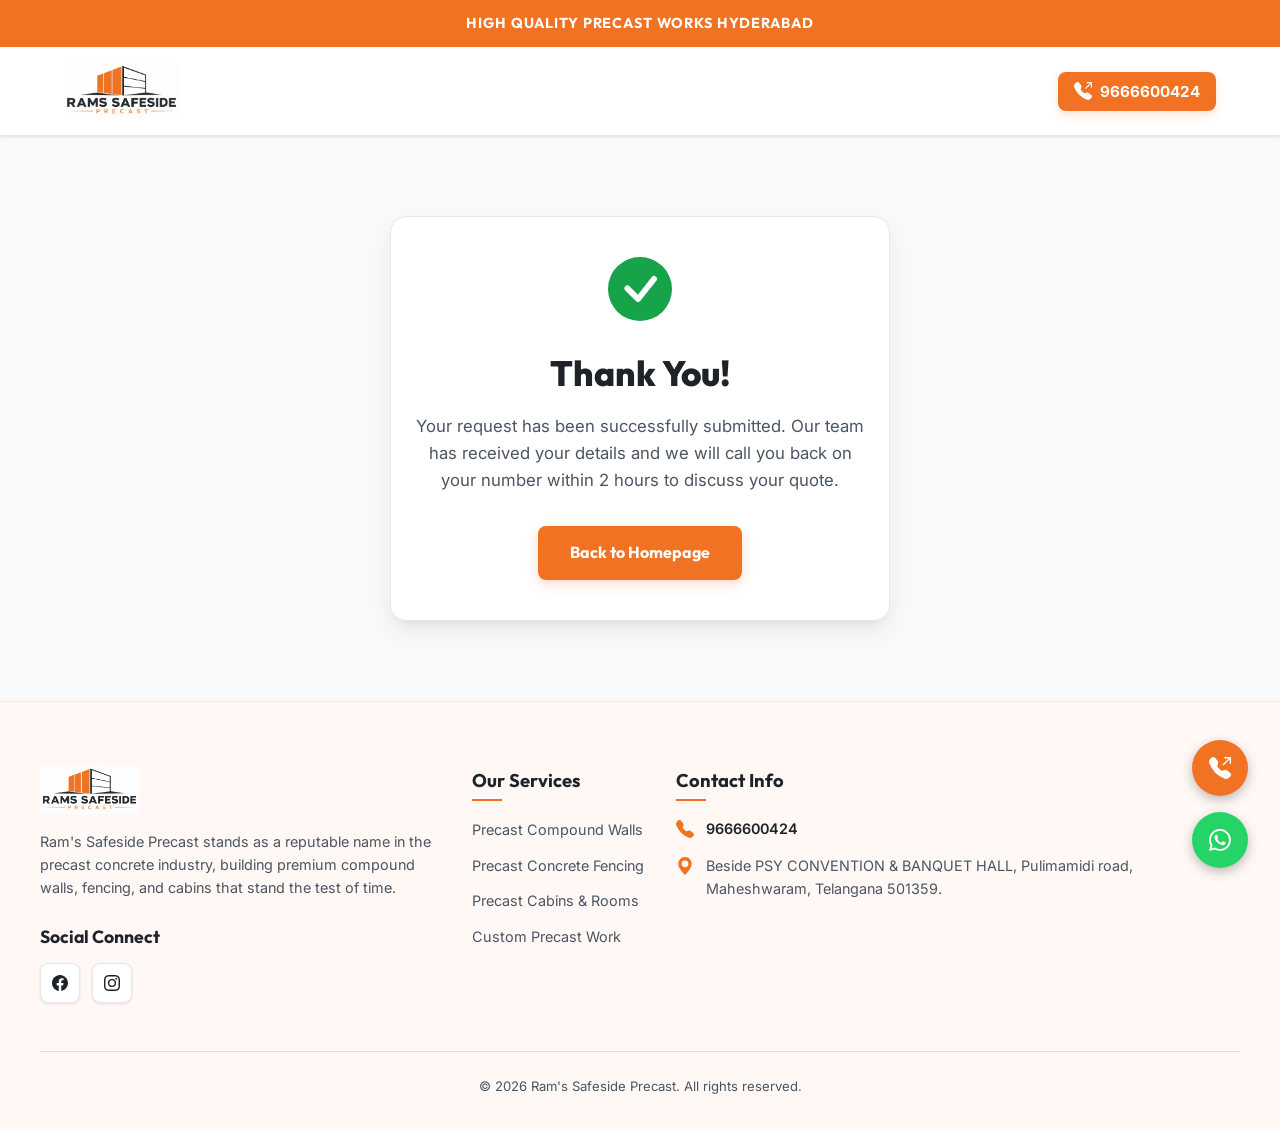
==== thank-you.html @ c6d39caa "everything perfect just some foote rsocial media icon changes" ====
<!DOCTYPE html>
<html lang="en">
<head>
    <meta charset="UTF-8">
    <meta name="viewport" content="width=device-width, initial-scale=1.0">
    <title>Thank You | Ram's Safeside Precast</title>
    <!-- Google Fonts -->
    <link rel="preconnect" href="https://fonts.googleapis.com">
    <link rel="preconnect" href="https://fonts.gstatic.com" crossorigin>
    <link href="https://fonts.googleapis.com/css2?family=Inter:wght@400;500;600;700&family=Outfit:wght@500;700;800&display=swap" rel="stylesheet">
    <!-- Favicon -->
    <link rel="icon" type="image/webp" href="rams-safeside-precast-logo.webp">
    <!-- Stylesheet -->
    <link rel="stylesheet" href="style.css">
    <style>
        .thankyou-section {
            padding: 80px 16px;
            background-color: var(--light-gray);
            display: flex;
            align-items: center;
            justify-content: center;
            min-height: calc(100vh - 120px - 340px); /* Fill space between header and footer */
        }
        .thankyou-card {
            background-color: var(--white);
            border-radius: 16px;
            padding: 40px 24px;
            box-shadow: var(--shadow-lg);
            border: 1px solid var(--border-color);
            text-align: center;
            max-width: 500px;
            width: 100%;
            animation: slideUp 0.5s cubic-bezier(0.4, 0, 0.2, 1) forwards;
        }
        @keyframes slideUp {
            from { opacity: 0; transform: translateY(20px); }
            to { opacity: 1; transform: translateY(0); }
        }
        .thankyou-icon {
            color: #16a34a;
            margin-bottom: 24px;
            display: flex;
            justify-content: center;
        }
        .thankyou-card h1 {
            font-family: var(--font-heading);
            font-size: 2.2rem;
            font-weight: 800;
            color: var(--dark-gray);
            margin-bottom: 12px;
        }
        .thankyou-card p {
            font-size: 1.05rem;
            color: var(--medium-gray);
            line-height: 1.6;
            margin-bottom: 32px;
        }
        .home-btn {
            display: inline-block;
            background-color: var(--primary-orange);
            color: var(--white);
            padding: 14px 32px;
            border-radius: 8px;
            font-weight: 700;
            font-size: 1rem;
            text-decoration: none;
            box-shadow: 0 4px 12px rgba(242, 114, 36, 0.25);
            transition: var(--transition-fast);
            font-family: var(--font-heading);
        }
        .home-btn:hover {
            background-color: var(--primary-orange-hover);
            box-shadow: 0 6px 16px rgba(242, 114, 36, 0.35);
            transform: translateY(-1px);
        }
    </style>
</head>
<body>

    <!-- 1. Thin Top Bar Section -->
    <div class="top-bar" id="top-bar">
        <span>High Quality Precast Works Hyderabad</span>
    </div>

    <!-- 2. Logo and Call Button Section -->
    <header class="main-header">
        <div class="header-container">
            <a href="index.html" class="logo-link">
                <img src="rams-safeside-precast-logo.webp" alt="Ram's Safeside Precast Logo" class="logo-img">
            </a>
            <a href="tel:+919666600424" class="call-btn-link">
                <button class="call-btn" id="header-call-btn">
                    <svg xmlns="http://www.w3.org/2000/svg" width="18" height="18" fill="currentColor" viewBox="0 0 16 16">
                        <path fill-rule="evenodd" d="M1.885.511a1.745 1.745 0 0 1 2.61.163L6.29 2.98c.329.423.445.974.315 1.494l-.547 2.19a.68.68 0 0 0 .178.643l2.457 2.457a.68.68 0 0 0 .644.178l2.189-.547a1.75 1.75 0 0 1 1.494.315l2.306 1.794c.829.645.905 1.87.163 2.611l-1.034 1.034c-.74.74-1.846 1.065-2.877.702a18.6 18.6 0 0 1-7.01-4.42 18.6 18.6 0 0 1-4.42-7.009c-.362-1.03-.037-2.137.703-2.877zM11 .5a.5.5 0 0 1 .5-.5h4a.5.5 0 0 1 .5.5v4a.5.5 0 0 1-1 0V1.707l-4.146 4.147a.5.5 0 0 1-.708-.708L14.293 1H11.5a.5.5 0 0 1-.5-.5"/>
                    </svg>
                    <span>9666600424</span>
                </button>
            </a>
        </div>
    </header>

    <!-- Thank You Section -->
    <main class="thankyou-section">
        <div class="thankyou-card">
            <div class="thankyou-icon">
                <svg xmlns="http://www.w3.org/2000/svg" width="64" height="64" fill="currentColor" viewBox="0 0 16 16">
                    <path d="M16 8A8 8 0 1 1 0 8a8 8 0 0 1 16 0m-3.97-3.03a.75.75 0 0 0-1.08.022L7.477 9.417 5.384 7.323a.75.75 0 0 0-1.06 1.06L6.97 11.03a.75.75 0 0 0 1.079-.02l3.992-4.99a.75.75 0 0 0-.01-1.05z"/>
                </svg>
            </div>
            <h1>Thank You!</h1>
            <p>Your request has been successfully submitted. Our team has received your details and we will call you back on your number within 2 hours to discuss your quote.</p>
            <a href="index.html" class="home-btn">Back to Homepage</a>
        </div>
    </main>

    <!-- 7. Footer Section -->
    <footer class="footer">
        <div class="footer-container">
            <div class="footer-info">
                <img src="rams-safeside-precast-logo.webp" alt="Ram's Safeside Precast Logo" class="footer-logo">
                <p class="company-desc">Ram's Safeside Precast stands as a reputable name in the precast concrete industry, building premium compound walls, fencing, and cabins that stand the test of time.</p>
                <div class="social-connect">
                    <h3>Social Connect</h3>
                    <div class="social-links">
                        <a href="#" aria-label="Facebook" class="social-card">
                            <svg xmlns="http://www.w3.org/2000/svg" width="16" height="16" fill="currentColor" class="bi bi-facebook" viewBox="0 0 16 16">
                                <path d="M16 8.049c0-4.446-3.582-8.05-8-8.05C3.58 0-.002 3.603-.002 8.05c0 4.017 2.926 7.347 6.75 7.951v-5.625h-2.03V8.05H6.75V6.275c0-2.017 1.195-3.131 3.022-3.131.876 0 1.791.157 1.791.157v1.98h-1.009c-.993 0-1.303.621-1.303 1.258v1.51h2.218l-.354 2.326H9.25V16c3.824-.604 6.75-3.934 6.75-7.951"/>
                            </svg>
                        </a>
                        <a href="#" aria-label="Instagram" class="social-card">
                            <svg xmlns="http://www.w3.org/2000/svg" width="16" height="16" fill="currentColor" class="bi bi-instagram" viewBox="0 0 16 16">
                                <path d="M8 0C5.829 0 5.556.01 4.703.048 3.85.088 3.269.222 2.76.42a3.9 3.9 0 0 0-1.417.923A3.9 3.9 0 0 0 .42 2.76C.222 3.268.087 3.85.048 4.7.01 5.555 0 5.827 0 8.001c0 2.172.01 2.444.048 3.297.04.852.174 1.433.372 1.942.205.526.478.972.923 1.417.444.445.89.719 1.416.923.51.198 1.09.333 1.942.372C5.555 15.99 5.827 16 8 16s2.444-.01 3.298-.048c.851-.04 1.434-.174 1.943-.372a3.9 3.9 0 0 0 1.416-.923c.445-.445.718-.891.923-1.417.197-.509.332-1.09.372-1.942C15.99 10.445 16 10.173 16 8s-.01-2.445-.048-3.299c-.04-.851-.175-1.433-.372-1.941a3.9 3.9 0 0 0-.923-1.417A3.9 3.9 0 0 0 13.24.42c-.51-.198-1.092-.333-1.943-.372C10.443.01 10.172 0 7.998 0zm-.717 1.442h.718c2.136 0 2.389.007 3.232.046.78.035 1.204.166 1.486.275.373.145.64.319.92.599s.453.546.598.92c.11.281.24.705.275 1.485.039.843.047 1.096.047 3.231s-.008 2.389-.047 3.232c-.035.78-.166 1.203-.275 1.485a2.5 2.5 0 0 1-.599.919c-.28.28-.546.453-.92.598-.28.11-.704.24-1.485.276-.843.038-1.096.047-3.232.047s-2.39-.009-3.233-.047c-.78-.036-1.203-.166-1.485-.276a2.5 2.5 0 0 1-.92-.598 2.5 2.5 0 0 1-.6-.92c-.109-.281-.24-.705-.275-1.485-.038-.843-.046-1.096-.046-3.233s.008-2.388.046-3.231c.036-.78.166-1.204.276-1.486.145-.373.319-.64.599-.92.28-.28.546-.453.92-.598.282-.11.705-.24 1.485-.276.738-.034 1.024-.044 2.515-.045zm4.988 1.328a.96.96 0 1 0 0 1.92.96.96 0 0 0 0-1.92m-4.27 1.122a4.109 4.109 0 1 0 0 8.217 4.109 4.109 0 0 0 0-8.217m0 1.441a2.667 2.667 0 1 1 0 5.334 2.667 2.667 0 0 1 0-5.334"/>
                            </svg>
                        </a>
                    </div>
                </div>
            </div>

            <div class="footer-services">
                <h3>Our Services</h3>
                <ul class="footer-services-list">
                    <li><a href="#">Precast Compound Walls</a></li>
                    <li><a href="#">Precast Concrete Fencing</a></li>
                    <li><a href="#">Precast Cabins & Rooms</a></li>
                    <li><a href="#">Custom Precast Work</a></li>
                </ul>
            </div>

            <div class="footer-contact">
                <h3>Contact Info</h3>
                <div class="contact-details">
                    <div class="contact-item">
                        <svg xmlns="http://www.w3.org/2000/svg" width="18" height="18" fill="currentColor" viewBox="0 0 16 16">
                            <path fill-rule="evenodd" d="M1.885.511a1.745 1.745 0 0 1 2.61.163L6.29 2.98c.329.423.445.974.315 1.494l-.547 2.19a.68.68 0 0 0 .178.643l2.457 2.457a.68.68 0 0 0 .644.178l2.189-.547a1.75 1.75 0 0 1 1.494.315l2.306 1.794c.829.645.905 1.87.163 2.611l-1.034 1.034c-.74.74-1.846 1.065-2.877.702a18.6 18.6 0 0 1-7.01-4.42 18.6 18.6 0 0 1-4.42-7.009c-.362-1.03-.037-2.137.703-2.877z"/>
                        </svg>
                        <a href="tel:+919666600424">9666600424</a>
                    </div>
                    <div class="contact-item">
                        <svg xmlns="http://www.w3.org/2000/svg" width="18" height="18" fill="currentColor" viewBox="0 0 16 16">
                            <path d="M8 16s6-5.686 6-10A6 6 0 0 0 2 6c0 4.314 6 10 6 10zm0-7a3 3 0 1 1 0-6 3 3 0 0 1 0 6z"/>
                        </svg>
                        <span>Beside PSY CONVENTION & BANQUET HALL, Pulimamidi road, Maheshwaram, Telangana 501359.</span>
                    </div>
                </div>
            </div>
        </div>
        <div class="footer-bottom">
            <p>&copy; 2026 Ram's Safeside Precast. All rights reserved.</p>
        </div>
    </footer>

    <!-- Floating CTA buttons -->
    <div class="floating-ctas">
        <a href="tel:+919666600424" class="floating-btn call-float" aria-label="Call Ram's Safeside Precast">
            <svg xmlns="http://www.w3.org/2000/svg" width="22" height="22" fill="currentColor" viewBox="0 0 16 16">
                <path fill-rule="evenodd" d="M1.885.511a1.745 1.745 0 0 1 2.61.163L6.29 2.98c.329.423.445.974.315 1.494l-.547 2.19a.68.68 0 0 0 .178.643l2.457 2.457a.68.68 0 0 0 .644.178l2.189-.547a1.75 1.75 0 0 1 1.494.315l2.306 1.794c.829.645.905 1.87.163 2.611l-1.034 1.034c-.74.74-1.846 1.065-2.877.702a18.6 18.6 0 0 1-7.01-4.42 18.6 18.6 0 0 1-4.42-7.009c-.362-1.03-.037-2.137.703-2.877zM11 .5a.5.5 0 0 1 .5-.5h4a.5.5 0 0 1 .5.5v4a.5.5 0 0 1-1 0V1.707l-4.146 4.147a.5.5 0 0 1-.708-.708L14.293 1H11.5a.5.5 0 0 1-.5-.5"/>
            </svg>
        </a>
        <a href="https://wa.me/919666600424" target="_blank" class="floating-btn whatsapp-float" aria-label="WhatsApp Chat">
            <svg xmlns="http://www.w3.org/2000/svg" width="22" height="22" fill="currentColor" viewBox="0 0 16 16">
                <path d="M13.601 2.326A7.85 7.85 0 0 0 7.994 0C3.627 0 .068 3.558.064 7.926c0 1.399.366 2.76 1.057 3.965L0 16l4.204-1.102a7.9 7.9 0 0 0 3.79.965h.004c4.368 0 7.926-3.558 7.93-7.93A7.9 7.9 0 0 0 13.6 2.326zM7.994 14.521a6.6 6.6 0 0 1-3.356-.92l-.24-.144-2.494.654.666-2.433-.156-.251a6.56 6.56 0 0 1-1.007-3.505c0-3.626 2.957-6.584 6.591-6.584a6.56 6.56 0 0 1 4.66 1.931 6.56 6.56 0 0 1 1.928 4.66c-.004 3.639-2.961 6.592-6.592 6.592m3.615-4.934c-.197-.099-1.17-.578-1.353-.646-.182-.065-.315-.099-.445.099-.133.197-.513.646-.627.775-.114.133-.232.148-.43.05-.197-.1-.836-.308-1.592-.985-.59-.525-.985-1.175-1.103-1.372-.114-.198-.011-.304.088-.403.087-.088.197-.232.296-.346.1-.114.133-.198.198-.33.065-.134.034-.248-.015-.347-.05-.099-.445-1.076-.612-1.47-.16-.389-.323-.335-.445-.34-.114-.007-.247-.007-.38-.007a.73.73 0 0 0-.529.247c-.182.198-.691.677-.691 1.654s.71 1.916.81 2.049c.098.133 1.394 2.132 3.383 2.992.47.205.84.326 1.129.418.475.152.904.129 1.246.08.38-.058 1.171-.48 1.338-.943.164-.464.164-.86.114-.943-.049-.084-.182-.133-.38-.232"/>
            </svg>
        </a>
    </div>

</body>
</html>
---- style.css ----
/* Core Design System Variables */
:root {
    --primary-orange: #f27224;
    --primary-orange-hover: #d85c13;
    --primary-orange-light: #fef1e8;
    --dark-gray: #1e2229;
    --medium-gray: #4b5563;
    --light-gray: #f8f9fa;
    --border-color: #e5e7eb;
    --white: #ffffff;
    
    --font-heading: 'Outfit', 'Inter', sans-serif;
    --font-body: 'Inter', sans-serif;
    
    --shadow-sm: 0 1px 3px rgba(0,0,0,0.1);
    --shadow-md: 0 4px 6px -1px rgba(0,0,0,0.08), 0 2px 4px -1px rgba(0,0,0,0.04);
    --shadow-lg: 0 10px 25px -5px rgba(0,0,0,0.1), 0 8px 10px -6px rgba(0,0,0,0.05);
    
    --transition-fast: 0.2s cubic-bezier(0.4, 0, 0.2, 1);
    --transition-slow: 0.4s cubic-bezier(0.4, 0, 0.2, 1);
}

/* Reset and Base Styles */
* {
    margin: 0;
    padding: 0;
    box-sizing: border-box;
    -webkit-tap-highlight-color: transparent;
}

body {
    font-family: var(--font-body);
    color: var(--dark-gray);
    background-color: var(--white);
    line-height: 1.6;
    overflow-x: hidden;
}

img {
    max-width: 100%;
    display: block;
}

button {
    font-family: var(--font-body);
    cursor: pointer;
    border: none;
    outline: none;
    background: none;
}

input {
    font-family: var(--font-body);
    outline: none;
}

/* 1. Thin Top Bar Section */
.top-bar {
    background-color: var(--primary-orange);
    color: var(--white);
    text-align: center;
    padding: 10px 15px;
    font-size: 0.85rem;
    font-weight: 700;
    letter-spacing: 0.06em;
    text-transform: uppercase;
    font-family: var(--font-heading);
    box-shadow: 0 2px 4px rgba(0,0,0,0.05);
    position: relative;
    z-index: 10;
}

/* 2. Logo and Call Button Section */
.main-header {
    background-color: var(--white);
    position: sticky;
    top: 0;
    z-index: 100;
    box-shadow: var(--shadow-sm);
    border-bottom: 1px solid var(--border-color);
}

.header-container {
    max-width: 1200px;
    margin: 0 auto;
    padding: 12px 16px;
    display: flex;
    justify-content: space-between;
    align-items: center;
}

.logo-img {
    height: 48px;
    width: auto;
    object-fit: contain;
}

.call-btn-link {
    text-decoration: none;
}

.call-btn {
    background-color: var(--primary-orange);
    color: var(--white);
    display: flex;
    align-items: center;
    gap: 8px;
    padding: 10px 16px;
    border-radius: 8px;
    font-weight: 700;
    font-size: 0.95rem;
    box-shadow: 0 4px 10px rgba(242, 114, 36, 0.2);
    transition: var(--transition-fast);
}

.call-btn svg {
    transition: transform var(--transition-fast);
}

.call-btn:hover {
    background-color: var(--primary-orange-hover);
    box-shadow: 0 6px 14px rgba(242, 114, 36, 0.3);
}

.call-btn:hover svg {
    transform: rotate(15deg) scale(1.1);
}

/* Hero Section */
.hero-section {
    padding: 16px;
    background-color: var(--light-gray);
}

.hero-container {
    max-width: 1200px;
    margin: 0 auto;
    display: flex;
    flex-direction: column;
    gap: 20px;
}

/* 4. Rotating Image Carousel Section */
.carousel-container {
    position: relative;
    width: 100%;
    height: 280px;
    border-radius: 12px;
    overflow: hidden;
    box-shadow: var(--shadow-md);
}

.carousel-slides {
    width: 100%;
    height: 100%;
    position: relative;
}

.carousel-slide {
    position: absolute;
    top: 0;
    left: 0;
    width: 100%;
    height: 100%;
    object-fit: cover;
    opacity: 0;
    z-index: 1;
    transition: opacity 1.5s cubic-bezier(0.4, 0, 0.2, 1);
}

.carousel-slide.active {
    opacity: 1;
    z-index: 2;
}

.carousel-overlay {
    position: absolute;
    bottom: 0;
    left: 0;
    width: 100%;
    padding: 24px 16px 16px 16px;
    background: linear-gradient(transparent, rgba(0, 0, 0, 0.75));
    color: var(--white);
    z-index: 3;
    display: flex;
    flex-direction: column;
    justify-content: flex-end;
}

.carousel-overlay h1 {
    font-family: var(--font-heading);
    font-size: 1.6rem;
    font-weight: 800;
    line-height: 1.2;
    margin-bottom: 4px;
}

.carousel-overlay p {
    font-size: 0.9rem;
    opacity: 0.9;
    font-weight: 500;
}

/* 3. Lead Form Card */
.form-container {
    width: 100%;
}

.form-card {
    background-color: var(--white);
    border-radius: 12px;
    padding: 24px 20px;
    box-shadow: var(--shadow-md);
    border: 1px solid var(--border-color);
    position: relative;
    overflow: hidden;
}

.form-card h2 {
    font-family: var(--font-heading);
    font-size: 1.4rem;
    color: var(--dark-gray);
    margin-bottom: 4px;
    font-weight: 700;
}

.form-subtitle {
    font-size: 0.88rem;
    color: var(--medium-gray);
    margin-bottom: 20px;
}

.form-group {
    margin-bottom: 16px;
}

.form-group label {
    display: block;
    font-size: 0.85rem;
    font-weight: 600;
    margin-bottom: 6px;
    color: var(--dark-gray);
}

.form-group input[type="text"] {
    width: 100%;
    padding: 12px 14px;
    border: 1px solid #d1d5db;
    border-radius: 8px;
    font-size: 0.95rem;
    transition: var(--transition-fast);
    color: var(--dark-gray);
}

.phone-input-wrapper {
    display: flex;
    align-items: center;
    border: 1px solid #d1d5db;
    border-radius: 8px;
    overflow: hidden;
    background-color: var(--white);
    transition: var(--transition-fast);
}

.country-code {
    background-color: #f3f4f6;
    padding: 12px 14px;
    font-size: 0.95rem;
    color: var(--medium-gray);
    font-weight: 600;
    border-right: 1px solid #d1d5db;
}

.phone-input-wrapper input[type="tel"] {
    flex: 1;
    padding: 12px 14px;
    border: none;
    font-size: 0.95rem;
    color: var(--dark-gray);
    background: transparent;
}

.form-group input[type="text"]:focus {
    border-color: var(--primary-orange);
    box-shadow: 0 0 0 3px rgba(242, 114, 36, 0.15);
}

.phone-input-wrapper:focus-within {
    border-color: var(--primary-orange);
    box-shadow: 0 0 0 3px rgba(242, 114, 36, 0.15);
}

.error-msg {
    color: #dc2626;
    font-size: 0.8rem;
    margin-top: 4px;
    display: none;
    font-weight: 500;
}

.submit-btn {
    width: 100%;
    background-color: var(--primary-orange);
    color: var(--white);
    padding: 14px;
    border-radius: 8px;
    font-weight: 700;
    font-size: 1rem;
    margin-top: 8px;
    box-shadow: 0 4px 12px rgba(242, 114, 36, 0.25);
    transition: var(--transition-fast);
    font-family: var(--font-heading);
}

.submit-btn:hover {
    background-color: var(--primary-orange-hover);
    box-shadow: 0 6px 16px rgba(242, 114, 36, 0.35);
}

/* Success Card Inside Form */
.success-card {
    display: none;
    text-align: center;
    padding: 16px 0 8px 0;
    animation: fadeIn var(--transition-slow) forwards;
}

@keyframes fadeIn {
    from { opacity: 0; transform: translateY(10px); }
    to { opacity: 1; transform: translateY(0); }
}

.success-icon {
    color: #16a34a;
    margin-bottom: 16px;
    display: flex;
    justify-content: center;
}

.success-card h3 {
    font-family: var(--font-heading);
    font-size: 1.4rem;
    color: var(--dark-gray);
    margin-bottom: 8px;
    font-weight: 700;
}

.success-card p {
    font-size: 0.95rem;
    color: var(--medium-gray);
    margin-bottom: 24px;
}

.reset-btn {
    background-color: #f3f4f6;
    color: var(--dark-gray);
    padding: 10px 20px;
    border-radius: 8px;
    font-weight: 600;
    font-size: 0.88rem;
    transition: var(--transition-fast);
}

.reset-btn:hover {
    background-color: #e5e7eb;
}

/* 5. Services Section */
.services-section {
    padding: 48px 16px;
    max-width: 1200px;
    margin: 0 auto;
}

.section-badge {
    text-align: center;
    color: var(--primary-orange);
    font-weight: 800;
    font-size: 0.8rem;
    letter-spacing: 0.15em;
    margin-bottom: 6px;
    font-family: var(--font-heading);
}

.section-title {
    text-align: center;
    font-family: var(--font-heading);
    font-size: 1.8rem;
    font-weight: 800;
    color: var(--dark-gray);
    margin-bottom: 8px;
}

.section-subtitle {
    text-align: center;
    color: var(--medium-gray);
    font-size: 0.95rem;
    max-width: 600px;
    margin: 0 auto 36px auto;
}

.services-grid {
    display: grid;
    grid-template-columns: 1fr;
    gap: 24px;
}

.service-card {
    background-color: var(--white);
    border-radius: 12px;
    border: 1px solid var(--border-color);
    box-shadow: var(--shadow-sm);
    overflow: hidden;
    display: flex;
    flex-direction: column;
    transition: transform var(--transition-slow), box-shadow var(--transition-slow);
}

.service-card:hover {
    transform: translateY(-5px);
    box-shadow: var(--shadow-lg);
}

.service-image-container {
    width: 100%;
    height: 200px;
    overflow: hidden;
}

.service-image {
    width: 100%;
    height: 100%;
    object-fit: cover;
    transition: transform 0.6s ease;
}

.service-card:hover .service-image {
    transform: scale(1.06);
}

.service-content {
    padding: 24px;
    position: relative;
}

.service-badge-icon {
    position: absolute;
    top: -28px;
    left: 20px;
    z-index: 5;
}

.badge-shape {
    width: 54px;
    height: 54px;
    border-radius: 50% 50% 0 50%;
    background-color: var(--primary-orange);
    transform: rotate(-45deg);
    display: flex;
    align-items: center;
    justify-content: center;
    box-shadow: 0 4px 10px rgba(242, 114, 36, 0.35);
}

.badge-shape svg {
    color: var(--white);
    transform: rotate(45deg);
}

.service-card-title {
    font-family: var(--font-heading);
    font-size: 1.15rem;
    font-weight: 700;
    color: var(--dark-gray);
    margin-top: 8px;
    margin-bottom: 8px;
}

.service-description {
    color: var(--medium-gray);
    font-size: 0.9rem;
    line-height: 1.5;
}

/* 6. Service Areas Section */
.areas-section {
    padding: 16px 16px 48px 16px;
    background-color: var(--light-gray);
}

.areas-card-bg {
    max-width: 1200px;
    margin: 0 auto;
    background-color: var(--white);
    border-radius: 12px;
    padding: 32px 20px;
    box-shadow: var(--shadow-md);
    border: 1px solid var(--border-color);
}

.areas-container {
    max-width: 800px;
    margin: 0 auto;
}

.areas-list-title {
    font-family: var(--font-heading);
    font-size: 1.1rem;
    font-weight: 700;
    color: var(--dark-gray);
    margin-bottom: 16px;
    text-align: center;
    position: relative;
    padding-bottom: 8px;
}

.areas-list-title::after {
    content: '';
    position: absolute;
    bottom: 0;
    left: 50%;
    transform: translateX(-50%);
    width: 40px;
    height: 3px;
    background-color: var(--primary-orange);
    border-radius: 2px;
}

.areas-grid {
    display: grid;
    grid-template-columns: 1fr 1fr;
    gap: 12px;
    margin-bottom: 24px;
}

.area-item {
    display: flex;
    align-items: center;
    gap: 8px;
    font-size: 0.92rem;
    font-weight: 500;
    color: var(--dark-gray);
    padding: 6px 0;
}

.area-item .bullet {
    width: 6px;
    height: 6px;
    border-radius: 50%;
    background-color: var(--primary-orange);
    flex-shrink: 0;
}

.surroundings-note {
    background-color: var(--light-gray);
    border-left: 4px solid var(--primary-orange);
    padding: 16px;
    border-radius: 0 8px 8px 0;
    font-size: 0.9rem;
    color: var(--medium-gray);
    line-height: 1.5;
}

.surroundings-note strong {
    color: var(--dark-gray);
}

/* 7. Footer Section */
.footer {
    background-color: #fff8f5;
    color: var(--dark-gray);
    padding: 64px 16px 32px 16px;
    border-top: 1px solid #f6e6dc;
}

.footer-container {
    max-width: 1200px;
    margin: 0 auto;
    display: flex;
    flex-direction: column;
    gap: 32px;
}

.footer-info {
    max-width: 400px;
}

.footer-logo {
    height: 48px;
    width: auto;
    object-fit: contain;
    margin-bottom: 16px;
}

.company-desc {
    font-size: 0.9rem;
    color: var(--medium-gray);
    line-height: 1.6;
    margin-bottom: 24px;
}

/* Social Connect */
.social-connect h3 {
    font-family: var(--font-heading);
    font-size: 1.1rem;
    font-weight: 700;
    color: var(--dark-gray);
    margin-bottom: 12px;
}

.social-links {
    display: flex;
    gap: 12px;
}

.social-card {
    display: flex;
    align-items: center;
    justify-content: center;
    width: 40px;
    height: 40px;
    background-color: var(--white);
    border: 1px solid var(--border-color);
    border-radius: 8px;
    box-shadow: var(--shadow-sm);
    color: var(--dark-gray);
    transition: var(--transition-fast);
    text-decoration: none;
}

.social-card:hover {
    color: var(--primary-orange);
    border-color: var(--primary-orange);
    transform: translateY(-2px);
    box-shadow: var(--shadow-md);
}

/* Footer Services */
.footer-services h3,
.footer-contact h3 {
    font-family: var(--font-heading);
    font-size: 1.15rem;
    color: var(--dark-gray);
    margin-bottom: 16px;
    position: relative;
    display: inline-block;
}

.footer-services h3::after,
.footer-contact h3::after {
    content: '';
    display: block;
    width: 30px;
    height: 2px;
    background-color: var(--primary-orange);
    margin-top: 4px;
}

.footer-services-list {
    list-style: none;
    display: flex;
    flex-direction: column;
    gap: 10px;
}

.footer-services-list a {
    color: var(--medium-gray);
    text-decoration: none;
    font-size: 0.9rem;
    transition: var(--transition-fast);
    display: inline-block;
}

.footer-services-list a:hover {
    color: var(--primary-orange);
    transform: translateX(4px);
}

.contact-details {
    display: flex;
    flex-direction: column;
    gap: 14px;
}

.contact-item {
    display: flex;
    align-items: flex-start;
    gap: 12px;
    font-size: 0.9rem;
    color: var(--medium-gray);
}

.contact-item svg {
    color: var(--primary-orange);
    flex-shrink: 0;
    margin-top: 3px;
}

.contact-item a {
    color: var(--dark-gray);
    text-decoration: none;
    font-weight: 600;
    transition: var(--transition-fast);
}

.contact-item a:hover {
    color: var(--primary-orange);
}

.footer-bottom {
    max-width: 1200px;
    margin: 48px auto 0 auto;
    padding-top: 24px;
    border-top: 1px solid #ebdcd0;
    text-align: center;
    font-size: 0.82rem;
    color: var(--medium-gray);
}

/* 8. Floating CTA buttons (Bottom Right) */
.floating-ctas {
    position: fixed;
    bottom: 24px;
    right: 20px;
    display: flex;
    flex-direction: column;
    gap: 12px;
    z-index: 999;
}

.floating-btn {
    width: 50px;
    height: 50px;
    border-radius: 50%;
    display: flex;
    align-items: center;
    justify-content: center;
    color: var(--white);
    box-shadow: 0 4px 12px rgba(0,0,0,0.25);
    transition: var(--transition-fast);
    text-decoration: none;
}

.call-float {
    background-color: var(--primary-orange);
    animation: pulse-orange 2s infinite;
}

.call-float:hover {
    background-color: var(--primary-orange-hover);
    transform: scale(1.1);
}

.whatsapp-float {
    background-color: #25D366;
    animation: pulse-green 2s infinite;
}

.whatsapp-float:hover {
    background-color: #20ba59;
    transform: scale(1.1);
}

@keyframes pulse-orange {
    0% { box-shadow: 0 0 0 0 rgba(242, 114, 36, 0.5); }
    70% { box-shadow: 0 0 0 10px rgba(242, 114, 36, 0); }
    100% { box-shadow: 0 0 0 0 rgba(242, 114, 36, 0); }
}

@keyframes pulse-green {
    0% { box-shadow: 0 0 0 0 rgba(37, 211, 102, 0.5); }
    70% { box-shadow: 0 0 0 10px rgba(37, 211, 102, 0); }
    100% { box-shadow: 0 0 0 0 rgba(37, 211, 102, 0); }
}

/* Breakpoints & Responsive Adaptations (Mobile First design) */

/* Tiny Mobile screens */
@media (max-width: 350px) {
    .call-btn span {
        display: none;
    }
    .call-btn {
        padding: 10px;
    }
    .carousel-container {
        height: 220px;
    }
    .carousel-overlay h1 {
        font-size: 1.3rem;
    }
    .areas-grid {
        grid-template-columns: 1fr;
    }
}

/* Tablets (landscape / min-width: 768px) */
@media (min-width: 768px) {
    .top-bar {
        font-size: 0.9rem;
        padding: 12px 20px;
    }
    
    .header-container {
        padding: 16px 24px;
    }
    
    .logo-img {
        height: 56px;
    }
    
    .hero-section {
        padding: 32px 24px;
    }
    
    .hero-container {
        flex-direction: row;
        align-items: stretch;
        gap: 24px;
    }
    
    .carousel-container {
        flex: 1.2;
        height: auto;
        min-height: 420px;
    }
    
    .carousel-overlay h1 {
        font-size: 2.2rem;
    }
    
    .carousel-overlay p {
        font-size: 1.05rem;
    }
    
    .form-container {
        flex: 0.8;
    }
    
    .form-card {
        height: 100%;
        display: flex;
        flex-direction: column;
        justify-content: center;
        padding: 32px 24px;
    }

    .services-section {
        padding: 64px 24px;
    }
    
    .section-title {
        font-size: 2.2rem;
    }
    
    .services-grid {
        grid-template-columns: 1fr 1fr;
        gap: 32px;
    }
    
    .areas-section {
        padding: 32px 24px 64px 24px;
    }
    
    .areas-card-bg {
        padding: 48px 40px;
    }
    
    .areas-grid {
        grid-template-columns: 1fr 1fr 1fr;
        gap: 16px;
    }
    
    .footer {
        padding: 64px 24px 32px 24px;
    }
    
    .footer-container {
        flex-direction: row;
        justify-content: space-between;
    }
    
    .footer-info {
        flex: 1.2;
    }
    
    .footer-contact {
        flex: 1;
    }
}

/* Desktop layout (min-width: 1024px) */
@media (min-width: 1024px) {
    .services-grid {
        grid-template-columns: 1fr 1fr 1fr 1fr;
        gap: 24px;
    }
    
    .hero-container {
        gap: 32px;
    }
    
    .carousel-container {
        flex: 1.3;
    }
    
    .form-container {
        flex: 0.7;
    }
    
    .floating-ctas {
        bottom: 32px;
        right: 32px;
        gap: 16px;
    }
    
    .floating-btn {
        width: 56px;
        height: 56px;
    }
}
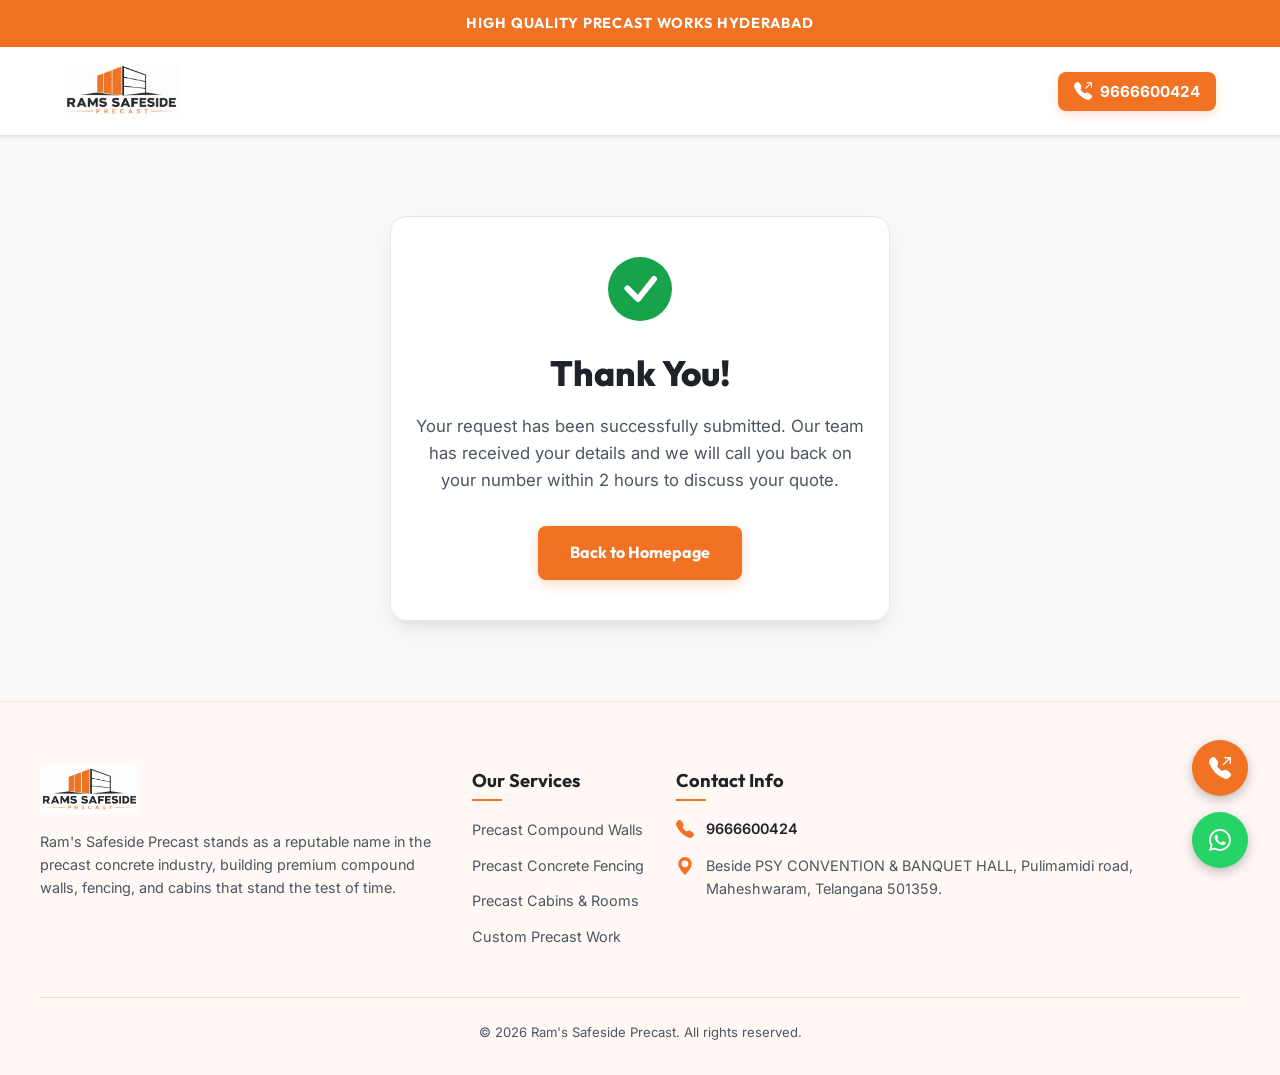
==== commit f9e048b1: "perfect everything clear. footer fixed. sheets working." ====
--- a/thank-you.html
+++ b/thank-you.html
@@ -1,5 +1,6 @@
 <!DOCTYPE html>
 <html lang="en">
+
 <head>
     <meta charset="UTF-8">
     <meta name="viewport" content="width=device-width, initial-scale=1.0">
@@ -7,7 +8,9 @@
     <!-- Google Fonts -->
     <link rel="preconnect" href="https://fonts.googleapis.com">
     <link rel="preconnect" href="https://fonts.gstatic.com" crossorigin>
-    <link href="https://fonts.googleapis.com/css2?family=Inter:wght@400;500;600;700&family=Outfit:wght@500;700;800&display=swap" rel="stylesheet">
+    <link
+        href="https://fonts.googleapis.com/css2?family=Inter:wght@400;500;600;700&family=Outfit:wght@500;700;800&display=swap"
+        rel="stylesheet">
     <!-- Favicon -->
     <link rel="icon" type="image/webp" href="rams-safeside-precast-logo.webp">
     <!-- Stylesheet -->
@@ -19,8 +22,10 @@
             display: flex;
             align-items: center;
             justify-content: center;
-            min-height: calc(100vh - 120px - 340px); /* Fill space between header and footer */
-        }
+            min-height: calc(100vh - 120px - 340px);
+            /* Fill space between header and footer */
+        }
+
         .thankyou-card {
             background-color: var(--white);
             border-radius: 16px;
@@ -32,16 +37,26 @@
             width: 100%;
             animation: slideUp 0.5s cubic-bezier(0.4, 0, 0.2, 1) forwards;
         }
+
         @keyframes slideUp {
-            from { opacity: 0; transform: translateY(20px); }
-            to { opacity: 1; transform: translateY(0); }
-        }
+            from {
+                opacity: 0;
+                transform: translateY(20px);
+            }
+
+            to {
+                opacity: 1;
+                transform: translateY(0);
+            }
+        }
+
         .thankyou-icon {
             color: #16a34a;
             margin-bottom: 24px;
             display: flex;
             justify-content: center;
         }
+
         .thankyou-card h1 {
             font-family: var(--font-heading);
             font-size: 2.2rem;
@@ -49,12 +64,14 @@
             color: var(--dark-gray);
             margin-bottom: 12px;
         }
+
         .thankyou-card p {
             font-size: 1.05rem;
             color: var(--medium-gray);
             line-height: 1.6;
             margin-bottom: 32px;
         }
+
         .home-btn {
             display: inline-block;
             background-color: var(--primary-orange);
@@ -68,6 +85,7 @@
             transition: var(--transition-fast);
             font-family: var(--font-heading);
         }
+
         .home-btn:hover {
             background-color: var(--primary-orange-hover);
             box-shadow: 0 6px 16px rgba(242, 114, 36, 0.35);
@@ -75,6 +93,7 @@
         }
     </style>
 </head>
+
 <body>
 
     <!-- 1. Thin Top Bar Section -->
@@ -90,8 +109,10 @@
             </a>
             <a href="tel:+919666600424" class="call-btn-link">
                 <button class="call-btn" id="header-call-btn">
-                    <svg xmlns="http://www.w3.org/2000/svg" width="18" height="18" fill="currentColor" viewBox="0 0 16 16">
-                        <path fill-rule="evenodd" d="M1.885.511a1.745 1.745 0 0 1 2.61.163L6.29 2.98c.329.423.445.974.315 1.494l-.547 2.19a.68.68 0 0 0 .178.643l2.457 2.457a.68.68 0 0 0 .644.178l2.189-.547a1.75 1.75 0 0 1 1.494.315l2.306 1.794c.829.645.905 1.87.163 2.611l-1.034 1.034c-.74.74-1.846 1.065-2.877.702a18.6 18.6 0 0 1-7.01-4.42 18.6 18.6 0 0 1-4.42-7.009c-.362-1.03-.037-2.137.703-2.877zM11 .5a.5.5 0 0 1 .5-.5h4a.5.5 0 0 1 .5.5v4a.5.5 0 0 1-1 0V1.707l-4.146 4.147a.5.5 0 0 1-.708-.708L14.293 1H11.5a.5.5 0 0 1-.5-.5"/>
+                    <svg xmlns="http://www.w3.org/2000/svg" width="18" height="18" fill="currentColor"
+                        viewBox="0 0 16 16">
+                        <path fill-rule="evenodd"
+                            d="M1.885.511a1.745 1.745 0 0 1 2.61.163L6.29 2.98c.329.423.445.974.315 1.494l-.547 2.19a.68.68 0 0 0 .178.643l2.457 2.457a.68.68 0 0 0 .644.178l2.189-.547a1.75 1.75 0 0 1 1.494.315l2.306 1.794c.829.645.905 1.87.163 2.611l-1.034 1.034c-.74.74-1.846 1.065-2.877.702a18.6 18.6 0 0 1-7.01-4.42 18.6 18.6 0 0 1-4.42-7.009c-.362-1.03-.037-2.137.703-2.877zM11 .5a.5.5 0 0 1 .5-.5h4a.5.5 0 0 1 .5.5v4a.5.5 0 0 1-1 0V1.707l-4.146 4.147a.5.5 0 0 1-.708-.708L14.293 1H11.5a.5.5 0 0 1-.5-.5" />
                     </svg>
                     <span>9666600424</span>
                 </button>
@@ -104,11 +125,13 @@
         <div class="thankyou-card">
             <div class="thankyou-icon">
                 <svg xmlns="http://www.w3.org/2000/svg" width="64" height="64" fill="currentColor" viewBox="0 0 16 16">
-                    <path d="M16 8A8 8 0 1 1 0 8a8 8 0 0 1 16 0m-3.97-3.03a.75.75 0 0 0-1.08.022L7.477 9.417 5.384 7.323a.75.75 0 0 0-1.06 1.06L6.97 11.03a.75.75 0 0 0 1.079-.02l3.992-4.99a.75.75 0 0 0-.01-1.05z"/>
+                    <path
+                        d="M16 8A8 8 0 1 1 0 8a8 8 0 0 1 16 0m-3.97-3.03a.75.75 0 0 0-1.08.022L7.477 9.417 5.384 7.323a.75.75 0 0 0-1.06 1.06L6.97 11.03a.75.75 0 0 0 1.079-.02l3.992-4.99a.75.75 0 0 0-.01-1.05z" />
                 </svg>
             </div>
             <h1>Thank You!</h1>
-            <p>Your request has been successfully submitted. Our team has received your details and we will call you back on your number within 2 hours to discuss your quote.</p>
+            <p>Your request has been successfully submitted. Our team has received your details and we will call you
+                back on your number within 2 hours to discuss your quote.</p>
             <a href="index.html" class="home-btn">Back to Homepage</a>
         </div>
     </main>
@@ -118,22 +141,9 @@
         <div class="footer-container">
             <div class="footer-info">
                 <img src="rams-safeside-precast-logo.webp" alt="Ram's Safeside Precast Logo" class="footer-logo">
-                <p class="company-desc">Ram's Safeside Precast stands as a reputable name in the precast concrete industry, building premium compound walls, fencing, and cabins that stand the test of time.</p>
-                <div class="social-connect">
-                    <h3>Social Connect</h3>
-                    <div class="social-links">
-                        <a href="#" aria-label="Facebook" class="social-card">
-                            <svg xmlns="http://www.w3.org/2000/svg" width="16" height="16" fill="currentColor" class="bi bi-facebook" viewBox="0 0 16 16">
-                                <path d="M16 8.049c0-4.446-3.582-8.05-8-8.05C3.58 0-.002 3.603-.002 8.05c0 4.017 2.926 7.347 6.75 7.951v-5.625h-2.03V8.05H6.75V6.275c0-2.017 1.195-3.131 3.022-3.131.876 0 1.791.157 1.791.157v1.98h-1.009c-.993 0-1.303.621-1.303 1.258v1.51h2.218l-.354 2.326H9.25V16c3.824-.604 6.75-3.934 6.75-7.951"/>
-                            </svg>
-                        </a>
-                        <a href="#" aria-label="Instagram" class="social-card">
-                            <svg xmlns="http://www.w3.org/2000/svg" width="16" height="16" fill="currentColor" class="bi bi-instagram" viewBox="0 0 16 16">
-                                <path d="M8 0C5.829 0 5.556.01 4.703.048 3.85.088 3.269.222 2.76.42a3.9 3.9 0 0 0-1.417.923A3.9 3.9 0 0 0 .42 2.76C.222 3.268.087 3.85.048 4.7.01 5.555 0 5.827 0 8.001c0 2.172.01 2.444.048 3.297.04.852.174 1.433.372 1.942.205.526.478.972.923 1.417.444.445.89.719 1.416.923.51.198 1.09.333 1.942.372C5.555 15.99 5.827 16 8 16s2.444-.01 3.298-.048c.851-.04 1.434-.174 1.943-.372a3.9 3.9 0 0 0 1.416-.923c.445-.445.718-.891.923-1.417.197-.509.332-1.09.372-1.942C15.99 10.445 16 10.173 16 8s-.01-2.445-.048-3.299c-.04-.851-.175-1.433-.372-1.941a3.9 3.9 0 0 0-.923-1.417A3.9 3.9 0 0 0 13.24.42c-.51-.198-1.092-.333-1.943-.372C10.443.01 10.172 0 7.998 0zm-.717 1.442h.718c2.136 0 2.389.007 3.232.046.78.035 1.204.166 1.486.275.373.145.64.319.92.599s.453.546.598.92c.11.281.24.705.275 1.485.039.843.047 1.096.047 3.231s-.008 2.389-.047 3.232c-.035.78-.166 1.203-.275 1.485a2.5 2.5 0 0 1-.599.919c-.28.28-.546.453-.92.598-.28.11-.704.24-1.485.276-.843.038-1.096.047-3.232.047s-2.39-.009-3.233-.047c-.78-.036-1.203-.166-1.485-.276a2.5 2.5 0 0 1-.92-.598 2.5 2.5 0 0 1-.6-.92c-.109-.281-.24-.705-.275-1.485-.038-.843-.046-1.096-.046-3.233s.008-2.388.046-3.231c.036-.78.166-1.204.276-1.486.145-.373.319-.64.599-.92.28-.28.546-.453.92-.598.282-.11.705-.24 1.485-.276.738-.034 1.024-.044 2.515-.045zm4.988 1.328a.96.96 0 1 0 0 1.92.96.96 0 0 0 0-1.92m-4.27 1.122a4.109 4.109 0 1 0 0 8.217 4.109 4.109 0 0 0 0-8.217m0 1.441a2.667 2.667 0 1 1 0 5.334 2.667 2.667 0 0 1 0-5.334"/>
-                            </svg>
-                        </a>
-                    </div>
-                </div>
+                <p class="company-desc">Ram's Safeside Precast stands as a reputable name in the precast concrete
+                    industry, building premium compound walls, fencing, and cabins that stand the test of time.</p>
+
             </div>
 
             <div class="footer-services">
@@ -150,16 +160,21 @@
                 <h3>Contact Info</h3>
                 <div class="contact-details">
                     <div class="contact-item">
-                        <svg xmlns="http://www.w3.org/2000/svg" width="18" height="18" fill="currentColor" viewBox="0 0 16 16">
-                            <path fill-rule="evenodd" d="M1.885.511a1.745 1.745 0 0 1 2.61.163L6.29 2.98c.329.423.445.974.315 1.494l-.547 2.19a.68.68 0 0 0 .178.643l2.457 2.457a.68.68 0 0 0 .644.178l2.189-.547a1.75 1.75 0 0 1 1.494.315l2.306 1.794c.829.645.905 1.87.163 2.611l-1.034 1.034c-.74.74-1.846 1.065-2.877.702a18.6 18.6 0 0 1-7.01-4.42 18.6 18.6 0 0 1-4.42-7.009c-.362-1.03-.037-2.137.703-2.877z"/>
+                        <svg xmlns="http://www.w3.org/2000/svg" width="18" height="18" fill="currentColor"
+                            viewBox="0 0 16 16">
+                            <path fill-rule="evenodd"
+                                d="M1.885.511a1.745 1.745 0 0 1 2.61.163L6.29 2.98c.329.423.445.974.315 1.494l-.547 2.19a.68.68 0 0 0 .178.643l2.457 2.457a.68.68 0 0 0 .644.178l2.189-.547a1.75 1.75 0 0 1 1.494.315l2.306 1.794c.829.645.905 1.87.163 2.611l-1.034 1.034c-.74.74-1.846 1.065-2.877.702a18.6 18.6 0 0 1-7.01-4.42 18.6 18.6 0 0 1-4.42-7.009c-.362-1.03-.037-2.137.703-2.877z" />
                         </svg>
                         <a href="tel:+919666600424">9666600424</a>
                     </div>
                     <div class="contact-item">
-                        <svg xmlns="http://www.w3.org/2000/svg" width="18" height="18" fill="currentColor" viewBox="0 0 16 16">
-                            <path d="M8 16s6-5.686 6-10A6 6 0 0 0 2 6c0 4.314 6 10 6 10zm0-7a3 3 0 1 1 0-6 3 3 0 0 1 0 6z"/>
+                        <svg xmlns="http://www.w3.org/2000/svg" width="18" height="18" fill="currentColor"
+                            viewBox="0 0 16 16">
+                            <path
+                                d="M8 16s6-5.686 6-10A6 6 0 0 0 2 6c0 4.314 6 10 6 10zm0-7a3 3 0 1 1 0-6 3 3 0 0 1 0 6z" />
                         </svg>
-                        <span>Beside PSY CONVENTION & BANQUET HALL, Pulimamidi road, Maheshwaram, Telangana 501359.</span>
+                        <span>Beside PSY CONVENTION & BANQUET HALL, Pulimamidi road, Maheshwaram, Telangana
+                            501359.</span>
                     </div>
                 </div>
             </div>
@@ -173,15 +188,19 @@
     <div class="floating-ctas">
         <a href="tel:+919666600424" class="floating-btn call-float" aria-label="Call Ram's Safeside Precast">
             <svg xmlns="http://www.w3.org/2000/svg" width="22" height="22" fill="currentColor" viewBox="0 0 16 16">
-                <path fill-rule="evenodd" d="M1.885.511a1.745 1.745 0 0 1 2.61.163L6.29 2.98c.329.423.445.974.315 1.494l-.547 2.19a.68.68 0 0 0 .178.643l2.457 2.457a.68.68 0 0 0 .644.178l2.189-.547a1.75 1.75 0 0 1 1.494.315l2.306 1.794c.829.645.905 1.87.163 2.611l-1.034 1.034c-.74.74-1.846 1.065-2.877.702a18.6 18.6 0 0 1-7.01-4.42 18.6 18.6 0 0 1-4.42-7.009c-.362-1.03-.037-2.137.703-2.877zM11 .5a.5.5 0 0 1 .5-.5h4a.5.5 0 0 1 .5.5v4a.5.5 0 0 1-1 0V1.707l-4.146 4.147a.5.5 0 0 1-.708-.708L14.293 1H11.5a.5.5 0 0 1-.5-.5"/>
+                <path fill-rule="evenodd"
+                    d="M1.885.511a1.745 1.745 0 0 1 2.61.163L6.29 2.98c.329.423.445.974.315 1.494l-.547 2.19a.68.68 0 0 0 .178.643l2.457 2.457a.68.68 0 0 0 .644.178l2.189-.547a1.75 1.75 0 0 1 1.494.315l2.306 1.794c.829.645.905 1.87.163 2.611l-1.034 1.034c-.74.74-1.846 1.065-2.877.702a18.6 18.6 0 0 1-7.01-4.42 18.6 18.6 0 0 1-4.42-7.009c-.362-1.03-.037-2.137.703-2.877zM11 .5a.5.5 0 0 1 .5-.5h4a.5.5 0 0 1 .5.5v4a.5.5 0 0 1-1 0V1.707l-4.146 4.147a.5.5 0 0 1-.708-.708L14.293 1H11.5a.5.5 0 0 1-.5-.5" />
             </svg>
         </a>
-        <a href="https://wa.me/919666600424" target="_blank" class="floating-btn whatsapp-float" aria-label="WhatsApp Chat">
+        <a href="https://wa.me/919666600424" target="_blank" class="floating-btn whatsapp-float"
+            aria-label="WhatsApp Chat">
             <svg xmlns="http://www.w3.org/2000/svg" width="22" height="22" fill="currentColor" viewBox="0 0 16 16">
-                <path d="M13.601 2.326A7.85 7.85 0 0 0 7.994 0C3.627 0 .068 3.558.064 7.926c0 1.399.366 2.76 1.057 3.965L0 16l4.204-1.102a7.9 7.9 0 0 0 3.79.965h.004c4.368 0 7.926-3.558 7.93-7.93A7.9 7.9 0 0 0 13.6 2.326zM7.994 14.521a6.6 6.6 0 0 1-3.356-.92l-.24-.144-2.494.654.666-2.433-.156-.251a6.56 6.56 0 0 1-1.007-3.505c0-3.626 2.957-6.584 6.591-6.584a6.56 6.56 0 0 1 4.66 1.931 6.56 6.56 0 0 1 1.928 4.66c-.004 3.639-2.961 6.592-6.592 6.592m3.615-4.934c-.197-.099-1.17-.578-1.353-.646-.182-.065-.315-.099-.445.099-.133.197-.513.646-.627.775-.114.133-.232.148-.43.05-.197-.1-.836-.308-1.592-.985-.59-.525-.985-1.175-1.103-1.372-.114-.198-.011-.304.088-.403.087-.088.197-.232.296-.346.1-.114.133-.198.198-.33.065-.134.034-.248-.015-.347-.05-.099-.445-1.076-.612-1.47-.16-.389-.323-.335-.445-.34-.114-.007-.247-.007-.38-.007a.73.73 0 0 0-.529.247c-.182.198-.691.677-.691 1.654s.71 1.916.81 2.049c.098.133 1.394 2.132 3.383 2.992.47.205.84.326 1.129.418.475.152.904.129 1.246.08.38-.058 1.171-.48 1.338-.943.164-.464.164-.86.114-.943-.049-.084-.182-.133-.38-.232"/>
+                <path
+                    d="M13.601 2.326A7.85 7.85 0 0 0 7.994 0C3.627 0 .068 3.558.064 7.926c0 1.399.366 2.76 1.057 3.965L0 16l4.204-1.102a7.9 7.9 0 0 0 3.79.965h.004c4.368 0 7.926-3.558 7.93-7.93A7.9 7.9 0 0 0 13.6 2.326zM7.994 14.521a6.6 6.6 0 0 1-3.356-.92l-.24-.144-2.494.654.666-2.433-.156-.251a6.56 6.56 0 0 1-1.007-3.505c0-3.626 2.957-6.584 6.591-6.584a6.56 6.56 0 0 1 4.66 1.931 6.56 6.56 0 0 1 1.928 4.66c-.004 3.639-2.961 6.592-6.592 6.592m3.615-4.934c-.197-.099-1.17-.578-1.353-.646-.182-.065-.315-.099-.445.099-.133.197-.513.646-.627.775-.114.133-.232.148-.43.05-.197-.1-.836-.308-1.592-.985-.59-.525-.985-1.175-1.103-1.372-.114-.198-.011-.304.088-.403.087-.088.197-.232.296-.346.1-.114.133-.198.198-.33.065-.134.034-.248-.015-.347-.05-.099-.445-1.076-.612-1.47-.16-.389-.323-.335-.445-.34-.114-.007-.247-.007-.38-.007a.73.73 0 0 0-.529.247c-.182.198-.691.677-.691 1.654s.71 1.916.81 2.049c.098.133 1.394 2.132 3.383 2.992.47.205.84.326 1.129.418.475.152.904.129 1.246.08.38-.058 1.171-.48 1.338-.943.164-.464.164-.86.114-.943-.049-.084-.182-.133-.38-.232" />
             </svg>
         </a>
     </div>
 
 </body>
-</html>
+
+</html>
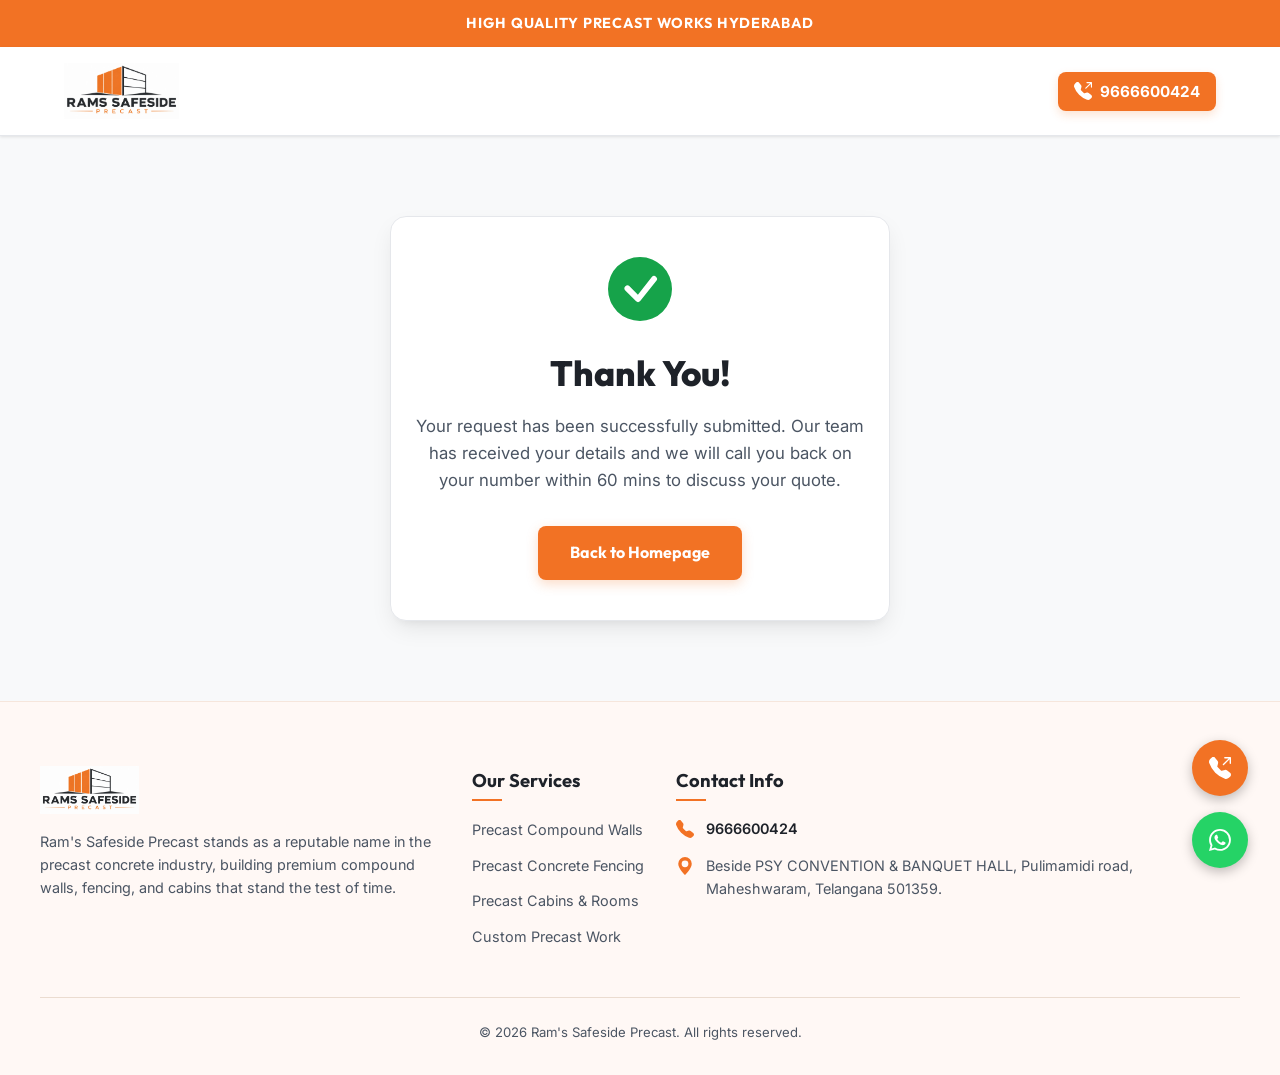
==== commit 8c421fa6: "website completed going to host it on hostinger" ====
--- a/thank-you.html
+++ b/thank-you.html
@@ -131,7 +131,7 @@
             </div>
             <h1>Thank You!</h1>
             <p>Your request has been successfully submitted. Our team has received your details and we will call you
-                back on your number within 2 hours to discuss your quote.</p>
+                back on your number within 60 mins to discuss your quote.</p>
             <a href="index.html" class="home-btn">Back to Homepage</a>
         </div>
     </main>
